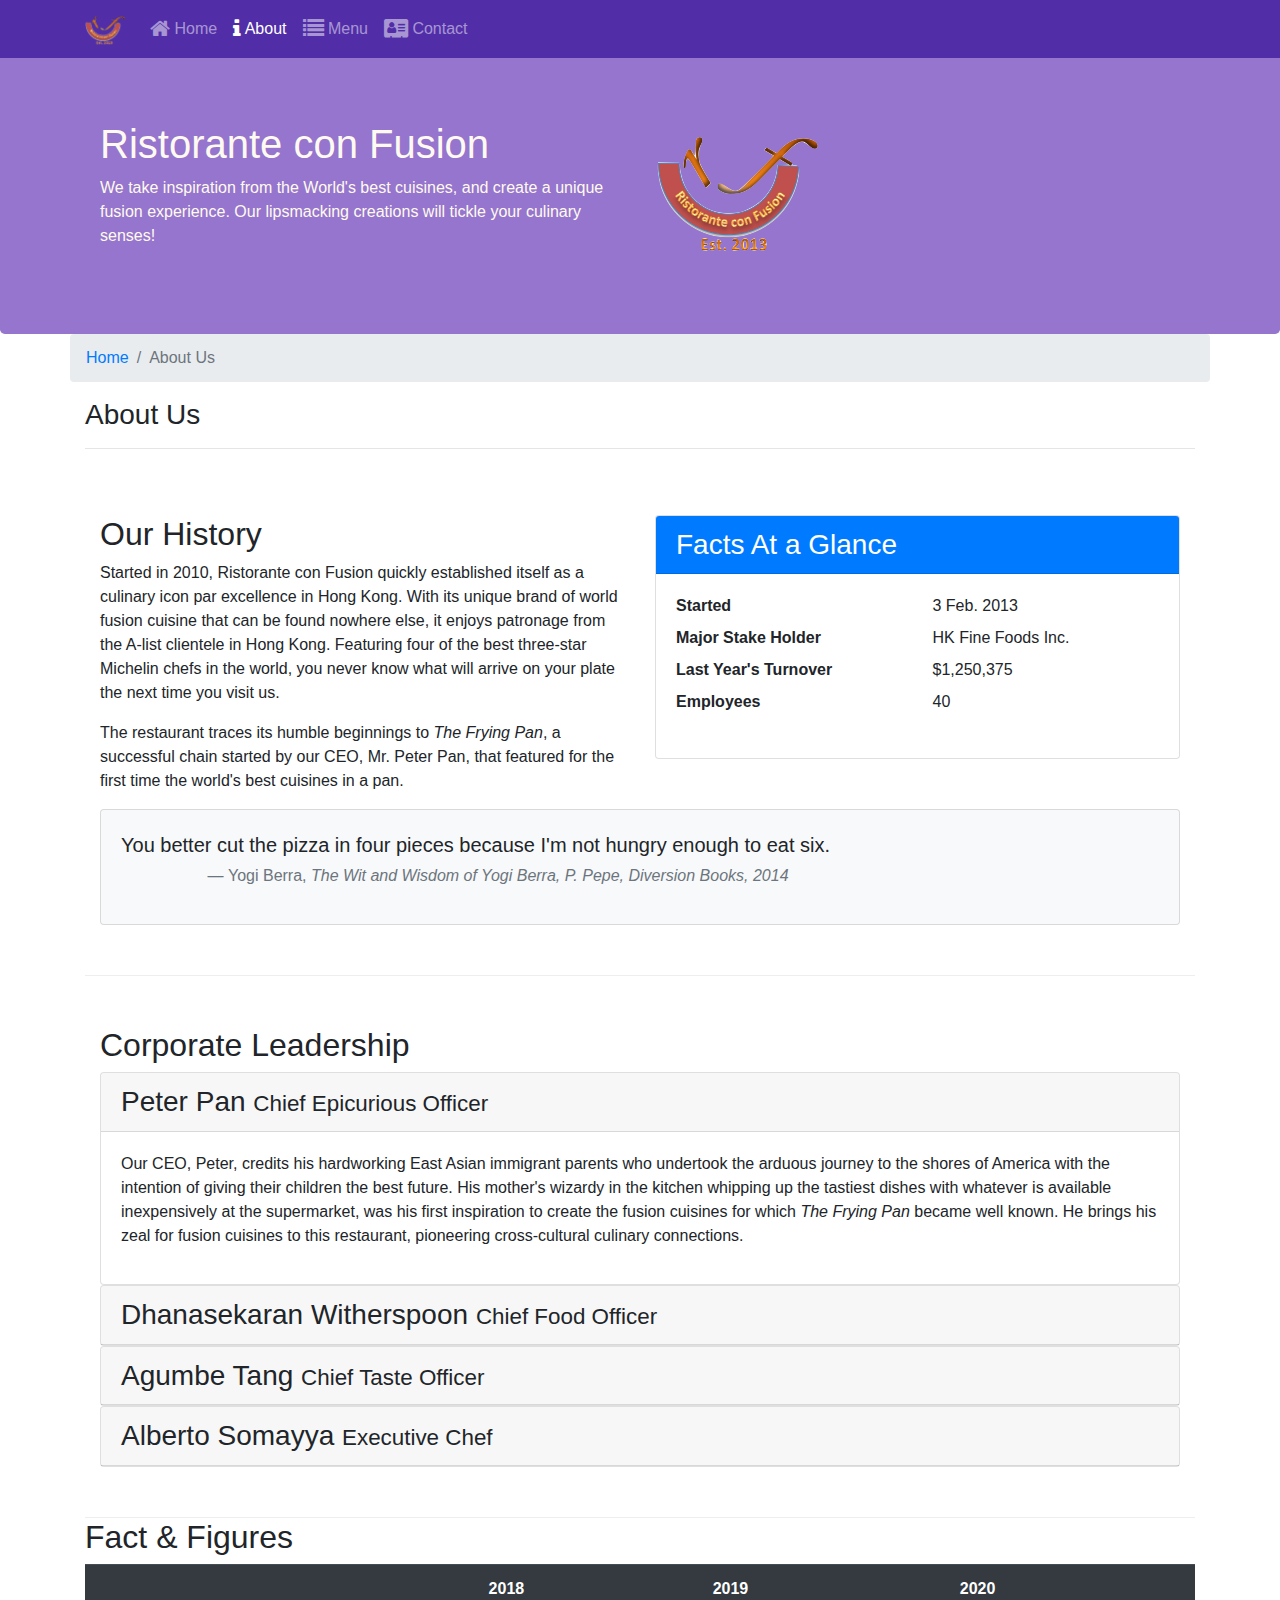
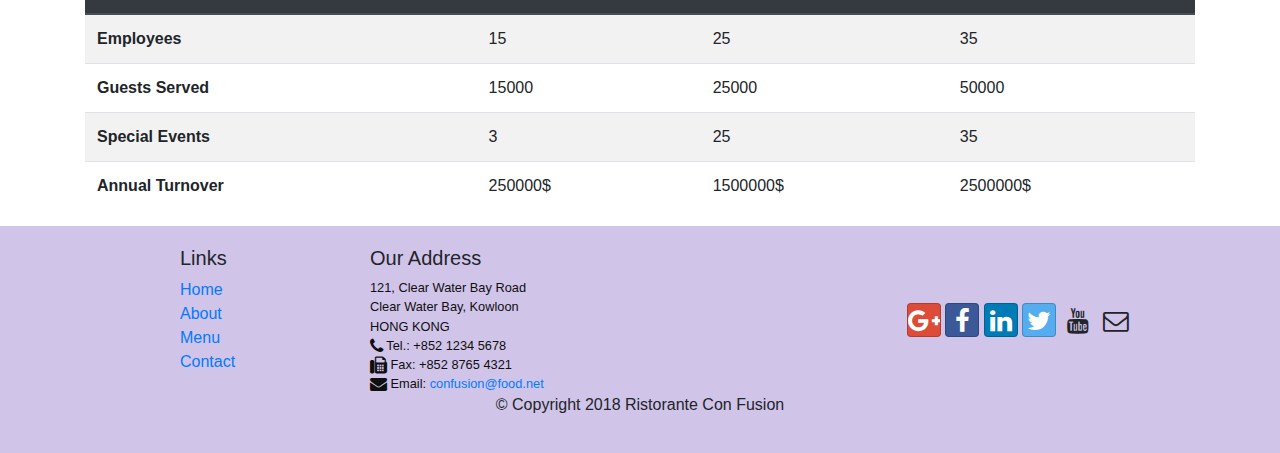
==== aboutus.html @ 9cd2f2bb "Add files via upload" ====
<!DOCTYPE html><html lang="en"><head><meta charset="utf-8"><meta name="viewport" content="width=device-width,initial-scale=1,shrink-to-fit=no"><meta http-equiv="x-ua-compatible" content="ie=edge"><link rel="stylesheet" href="css/main.css"><title>Ristorante Con Fusion: About Us</title></head><body><nav class="navbar navbar-dark navbar-expand-sm fixed-top"><div class="container"><button class="navbar-toggler" type="button" data-toggle="collapse" data-target="#Navbar"><span class="navbar-toggler-icon"></span></button> <a class="navbar-brand" href="#"><img src="img/logo.png" hieght="30" width="41"></a><div class="collapse navbar-collapse" id="Navbar"><ul class="navbar-nav mr-auto"><li class="nav-item"><a class="nav-link" href="./index.html"><span class="fa fa-home fa-lg"></span> Home</a></li><li class="nav-item active"><a class="nav-link" href="#"><span class="fa fa-info fa-lg"></span> About</a></li><li class="nav-item"><a class="nav-link" href="#"><span class="fa fa-list fa-lg"></span> Menu</a></li><li class="nav-item"><a class="nav-link" href="./contactus.html"><span class="fa fa-address-card fa-lg"></span> Contact</a></li></ul></div></div></nav><header class="jumbotron"><div class="container"><div class="row row-header"><div class="col-12 col-sm-6"><h1>Ristorante con Fusion</h1><p>We take inspiration from the World's best cuisines, and create a unique fusion experience. Our lipsmacking creations will tickle your culinary senses!</p></div><div class="col-12 col-sm-6 align-self-center"><img src="img/logo.png" class="img-fluid"></div></div></div></header><div class="container"><div class="row"><ol class="col-12 breadcrumb"><li class="breadcrumb-item"><a href="./index.html">Home</a></li><li class="breadcrumb-item active">About Us</li></ol><div class="col col-sm"><h3>About Us</h3><hr></div></div><div class="row row-content"><div class="col-12 col-sm-6 col-md-6"><h2>Our History</h2><p>Started in 2010, Ristorante con Fusion quickly established itself as a culinary icon par excellence in Hong Kong. With its unique brand of world fusion cuisine that can be found nowhere else, it enjoys patronage from the A-list clientele in Hong Kong. Featuring four of the best three-star Michelin chefs in the world, you never know what will arrive on your plate the next time you visit us.</p><p>The restaurant traces its humble beginnings to <em>The Frying Pan</em>, a successful chain started by our CEO, Mr. Peter Pan, that featured for the first time the world's best cuisines in a pan.</p></div><div class="col-12 col-sm-6 col-md-6"><div class="card"><h3 class="card-header bg-primary text-white">Facts At a Glance</h3><div class="card-body"><dl class="row"><dt class="col-6">Started</dt><dd class="col-6">3 Feb. 2013</dd><dt class="col-6">Major Stake Holder</dt><dd class="col-6">HK Fine Foods Inc.</dd><dt class="col-6">Last Year's Turnover</dt><dd class="col-6">$1,250,375</dd><dt class="col-6">Employees</dt><dd class="col-6">40</dd></dl></div></div></div><div class="col-12"><div class="card card-body bg-light"><blockquote class="blockquote"><p class="mb-1">You better cut the pizza in four pieces because I'm not hungry enough to eat six.</p><footer class="blockquote-footer offset-1">Yogi Berra, <cite title="Source Title">The Wit and Wisdom of Yogi Berra, P. Pepe, Diversion Books, 2014</cite></footer></blockquote></div></div></div><div class="row row-content"><div class="col-12"><h2>Corporate Leadership</h2><div id="accordion"><div class="card"><div class="card-header" role="tab" id="peterhead"><h3 class="mb-0"><a data-toggle="collapse" data-target="#peter">Peter Pan <small>Chief Epicurious Officer</small></a></h3></div><div class="collapse show" data-parent="#accordion" id="peter"><div class="card-body"><p class="d-none d-sm-block">Our CEO, Peter, credits his hardworking East Asian immigrant parents who undertook the arduous journey to the shores of America with the intention of giving their children the best future. His mother's wizardy in the kitchen whipping up the tastiest dishes with whatever is available inexpensively at the supermarket, was his first inspiration to create the fusion cuisines for which <em>The Frying Pan</em> became well known. He brings his zeal for fusion cuisines to this restaurant, pioneering cross-cultural culinary connections.</p></div></div></div><div class="card"><div class="card-header" role="tab" id="winter"><h3 class="mb-0"><a class="collapsed" data-toggle="collapse" data-target="#danny">Dhanasekaran Witherspoon <small>Chief Food Officer</small></a></h3></div><div class="collapse" id="danny" data-parent="#accordion"><div class="card-body"><p class="d-none d-sm-block">Our CFO, Danny, as he is affectionately referred to by his colleagues, comes from a long established family tradition in farming and produce. His experiences growing up on a farm in the Australian outback gave him great appreciation for varieties of food sources. As he puts it in his own words, <em>Everything that runs, wins, and everything that stays, pays!</em></p></div></div></div><div class="card"><div class="card-header" role="tab" id="Agumbe"><h3 class="mb-0"><a class="collapsed" data-toggle="collapse" data-target="#tang">Agumbe Tang <small>Chief Taste Officer</small></a></h3></div><div class="collapse" id="tang" data-parent="#accordion"><div class="card-body"><p class="d-none d-sm-block">Blessed with the most discerning gustatory sense, Agumbe, our CTO, personally ensures that every dish that we serve meets his exacting tastes. Our chefs dread the tongue lashing that ensues if their dish does not meet his exacting standards. He lives by his motto, <em>You click only if you survive my lick.</em></p></div></div></div><div class="card"><div class="card-header" role="tab" id="winter"><h3 class="mb-0"><a class="collapsed" data-toggle="collapse" data-target="#alberto">Alberto Somayya <small>Executive Chef</small></a></h3></div><div class="collapse" id="alberto" data-parent="#accordion"><div class="card-body"><p class="d-none d-sm-block">Award winning three-star Michelin chef with wide International experience having worked closely with whos-who in the culinary world, he specializes in creating mouthwatering Indo-Italian fusion experiences. He says, <em>Put together the cuisines from the two craziest cultures, and you get a winning hit! Amma Mia!</em></p></div></div></div></div></div></div><div class="row row content"><div class="col-12"><h2>Fact & Figures</h2><div class="table-responsive"><table class="table table-striped"><thead class="thead-dark"><tr><th></th><th>2018</th><th>2019</th><th>2020</th></tr></thead><tbody><tr><th>Employees</th><td>15</td><td>25</td><td>35</td></tr><tr><th>Guests Served</th><td>15000</td><td>25000</td><td>50000</td></tr><tr><th>Special Events</th><td>3</td><td>25</td><td>35</td></tr><tr><th>Annual Turnover</th><td>250000$</td><td>1500000$</td><td>2500000$</td></tr></tbody></table></div></div><div class="col-12 col-sm-3"></div></div></div><footer class="footer"><div class="container"><div class="row"><div class="col-4 offset-1 col-sm-2"><h5>Links</h5><ul class="list-unstyled"><li><a href="#">Home</a></li><li><a href="#">About</a></li><li><a href="#">Menu</a></li><li><a href="#">Contact</a></li></ul></div><div class="col-7 col-sm-5"><h5>Our Address</h5><address>121, Clear Water Bay Road<br>Clear Water Bay, Kowloon<br>HONG KONG<br><i class="fa fa-phone fa-lg"></i> Tel.: +852 1234 5678<br><i class="fa fa-fax fa-lg"></i> Fax: +852 8765 4321<br><i class="fa fa-envelope fa-lg"></i> Email: <a href="mailto:confusion@food.net">confusion@food.net</a></address></div><div class="col-12 col-sm-4 align-self-center"><div class="text-center"><a class="btn btn-social-icon btn-google" href="http://google.com/+"><span class="fa fa-google-plus fa-lg"></span></a> <a class="btn btn-social-icon btn-facebook" href="http://www.facebook.com/profile.php?id="><span class="fa fa-facebook fa-lg"></span></a> <a class="btn btn-social-icon btn-linkedin" href="http://www.linkedin.com/in/"><span class="fa fa-linkedin fa-lg"></span></a> <a class="btn btn-social-icon btn-twitter" href="http://twitter.com/"><span class="fa fa-twitter fa-lg"></span></a> <a class="btn btn-social-icon btn-youtube" href="http://youtube.com/"><span class="fa fa-youtube fa-lg"></span></a> <a class="btn btn-social-icon" href="mailto:"><span class="fa fa-envelope-o fa-lg"></span></a></div></div></div><div class="row justify-content-center"><div class="col-auto"><p>© Copyright 2018 Ristorante Con Fusion</p></div></div></div></footer><script src="js/main.js"></script></body></html>
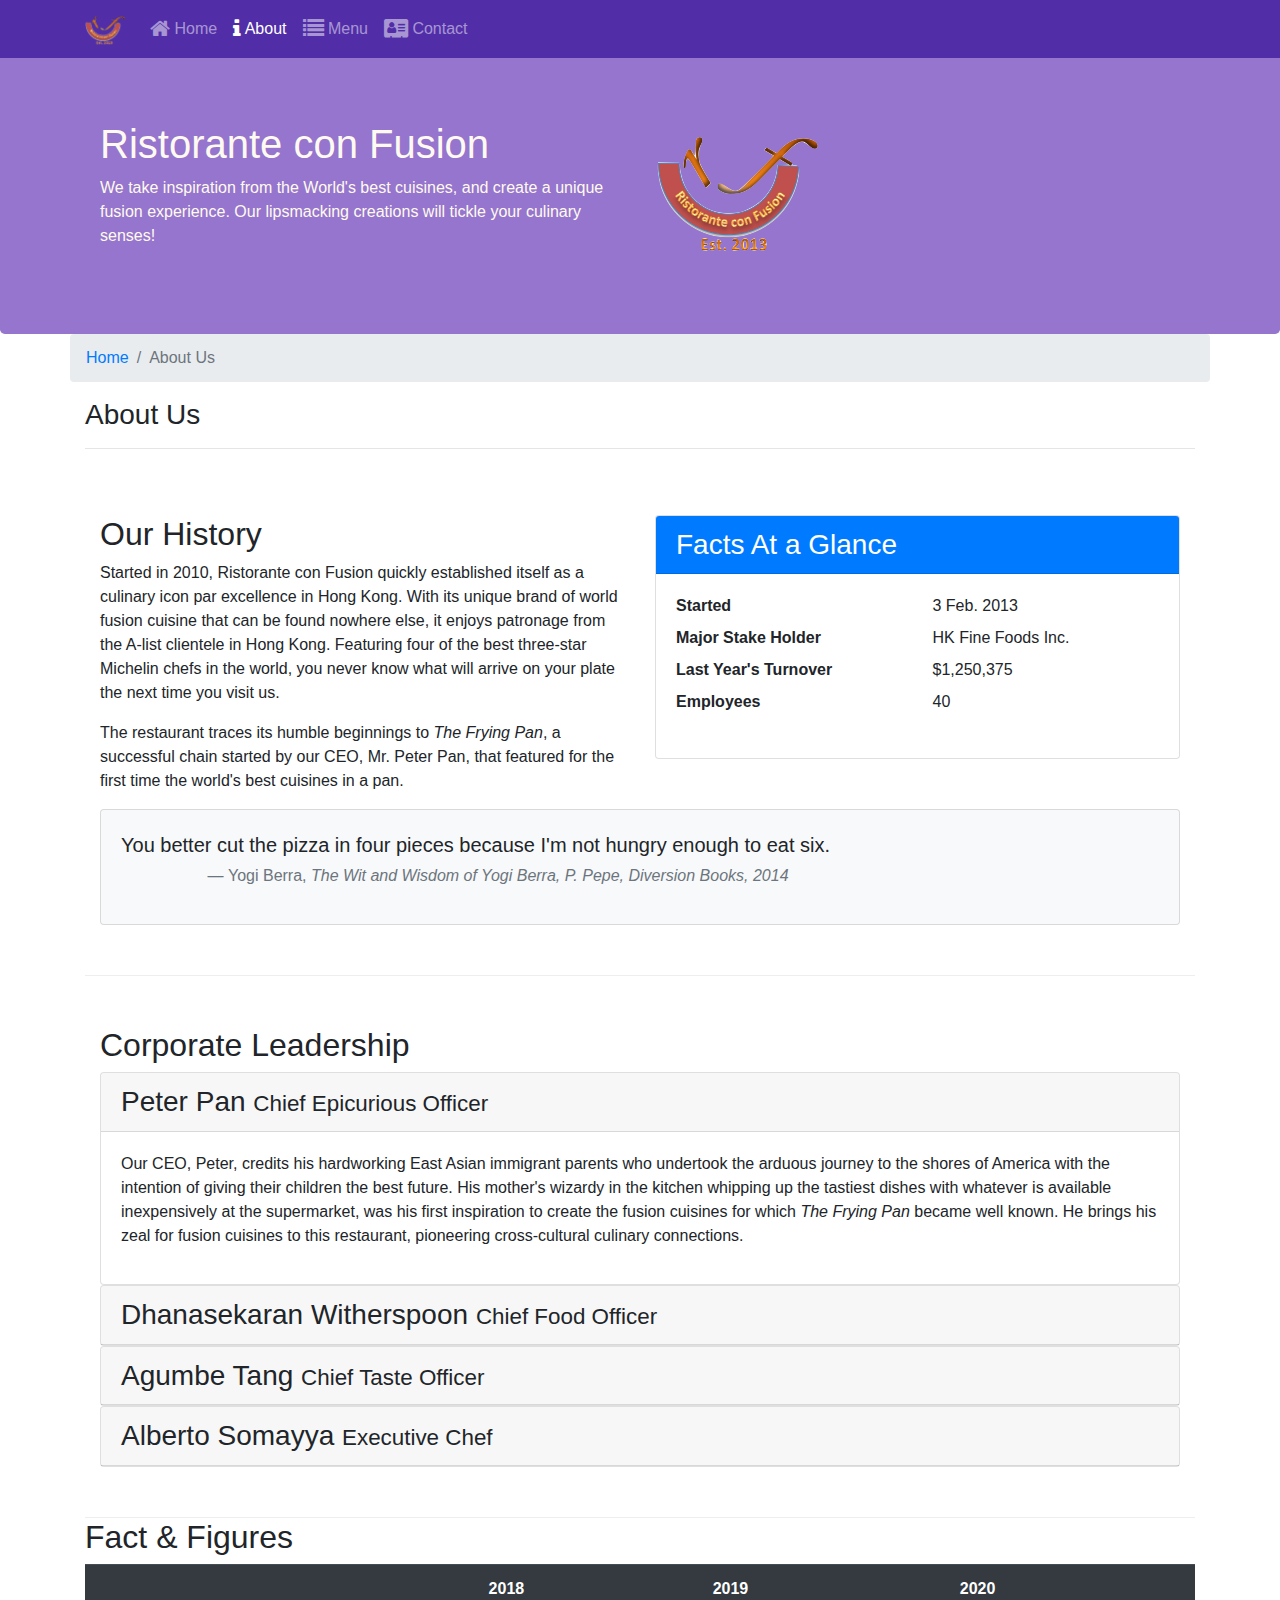
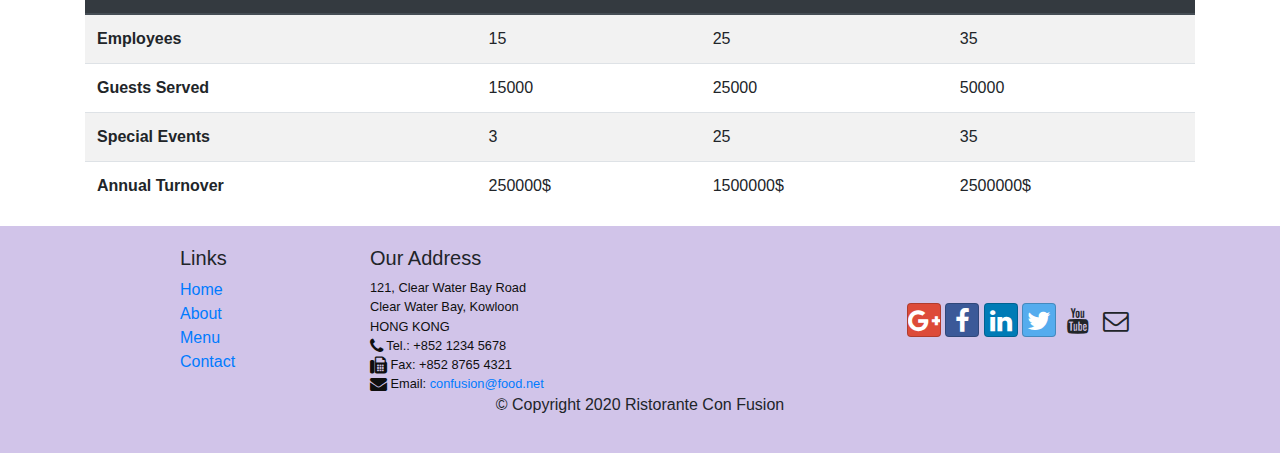
==== commit b0c53b3a: "Update aboutus.html" ====
--- a/aboutus.html
+++ b/aboutus.html
@@ -1 +1 @@
-<!DOCTYPE html><html lang="en"><head><meta charset="utf-8"><meta name="viewport" content="width=device-width,initial-scale=1,shrink-to-fit=no"><meta http-equiv="x-ua-compatible" content="ie=edge"><link rel="stylesheet" href="css/main.css"><title>Ristorante Con Fusion: About Us</title></head><body><nav class="navbar navbar-dark navbar-expand-sm fixed-top"><div class="container"><button class="navbar-toggler" type="button" data-toggle="collapse" data-target="#Navbar"><span class="navbar-toggler-icon"></span></button> <a class="navbar-brand" href="#"><img src="img/logo.png" hieght="30" width="41"></a><div class="collapse navbar-collapse" id="Navbar"><ul class="navbar-nav mr-auto"><li class="nav-item"><a class="nav-link" href="./index.html"><span class="fa fa-home fa-lg"></span> Home</a></li><li class="nav-item active"><a class="nav-link" href="#"><span class="fa fa-info fa-lg"></span> About</a></li><li class="nav-item"><a class="nav-link" href="#"><span class="fa fa-list fa-lg"></span> Menu</a></li><li class="nav-item"><a class="nav-link" href="./contactus.html"><span class="fa fa-address-card fa-lg"></span> Contact</a></li></ul></div></div></nav><header class="jumbotron"><div class="container"><div class="row row-header"><div class="col-12 col-sm-6"><h1>Ristorante con Fusion</h1><p>We take inspiration from the World's best cuisines, and create a unique fusion experience. Our lipsmacking creations will tickle your culinary senses!</p></div><div class="col-12 col-sm-6 align-self-center"><img src="img/logo.png" class="img-fluid"></div></div></div></header><div class="container"><div class="row"><ol class="col-12 breadcrumb"><li class="breadcrumb-item"><a href="./index.html">Home</a></li><li class="breadcrumb-item active">About Us</li></ol><div class="col col-sm"><h3>About Us</h3><hr></div></div><div class="row row-content"><div class="col-12 col-sm-6 col-md-6"><h2>Our History</h2><p>Started in 2010, Ristorante con Fusion quickly established itself as a culinary icon par excellence in Hong Kong. With its unique brand of world fusion cuisine that can be found nowhere else, it enjoys patronage from the A-list clientele in Hong Kong. Featuring four of the best three-star Michelin chefs in the world, you never know what will arrive on your plate the next time you visit us.</p><p>The restaurant traces its humble beginnings to <em>The Frying Pan</em>, a successful chain started by our CEO, Mr. Peter Pan, that featured for the first time the world's best cuisines in a pan.</p></div><div class="col-12 col-sm-6 col-md-6"><div class="card"><h3 class="card-header bg-primary text-white">Facts At a Glance</h3><div class="card-body"><dl class="row"><dt class="col-6">Started</dt><dd class="col-6">3 Feb. 2013</dd><dt class="col-6">Major Stake Holder</dt><dd class="col-6">HK Fine Foods Inc.</dd><dt class="col-6">Last Year's Turnover</dt><dd class="col-6">$1,250,375</dd><dt class="col-6">Employees</dt><dd class="col-6">40</dd></dl></div></div></div><div class="col-12"><div class="card card-body bg-light"><blockquote class="blockquote"><p class="mb-1">You better cut the pizza in four pieces because I'm not hungry enough to eat six.</p><footer class="blockquote-footer offset-1">Yogi Berra, <cite title="Source Title">The Wit and Wisdom of Yogi Berra, P. Pepe, Diversion Books, 2014</cite></footer></blockquote></div></div></div><div class="row row-content"><div class="col-12"><h2>Corporate Leadership</h2><div id="accordion"><div class="card"><div class="card-header" role="tab" id="peterhead"><h3 class="mb-0"><a data-toggle="collapse" data-target="#peter">Peter Pan <small>Chief Epicurious Officer</small></a></h3></div><div class="collapse show" data-parent="#accordion" id="peter"><div class="card-body"><p class="d-none d-sm-block">Our CEO, Peter, credits his hardworking East Asian immigrant parents who undertook the arduous journey to the shores of America with the intention of giving their children the best future. His mother's wizardy in the kitchen whipping up the tastiest dishes with whatever is available inexpensively at the supermarket, was his first inspiration to create the fusion cuisines for which <em>The Frying Pan</em> became well known. He brings his zeal for fusion cuisines to this restaurant, pioneering cross-cultural culinary connections.</p></div></div></div><div class="card"><div class="card-header" role="tab" id="winter"><h3 class="mb-0"><a class="collapsed" data-toggle="collapse" data-target="#danny">Dhanasekaran Witherspoon <small>Chief Food Officer</small></a></h3></div><div class="collapse" id="danny" data-parent="#accordion"><div class="card-body"><p class="d-none d-sm-block">Our CFO, Danny, as he is affectionately referred to by his colleagues, comes from a long established family tradition in farming and produce. His experiences growing up on a farm in the Australian outback gave him great appreciation for varieties of food sources. As he puts it in his own words, <em>Everything that runs, wins, and everything that stays, pays!</em></p></div></div></div><div class="card"><div class="card-header" role="tab" id="Agumbe"><h3 class="mb-0"><a class="collapsed" data-toggle="collapse" data-target="#tang">Agumbe Tang <small>Chief Taste Officer</small></a></h3></div><div class="collapse" id="tang" data-parent="#accordion"><div class="card-body"><p class="d-none d-sm-block">Blessed with the most discerning gustatory sense, Agumbe, our CTO, personally ensures that every dish that we serve meets his exacting tastes. Our chefs dread the tongue lashing that ensues if their dish does not meet his exacting standards. He lives by his motto, <em>You click only if you survive my lick.</em></p></div></div></div><div class="card"><div class="card-header" role="tab" id="winter"><h3 class="mb-0"><a class="collapsed" data-toggle="collapse" data-target="#alberto">Alberto Somayya <small>Executive Chef</small></a></h3></div><div class="collapse" id="alberto" data-parent="#accordion"><div class="card-body"><p class="d-none d-sm-block">Award winning three-star Michelin chef with wide International experience having worked closely with whos-who in the culinary world, he specializes in creating mouthwatering Indo-Italian fusion experiences. He says, <em>Put together the cuisines from the two craziest cultures, and you get a winning hit! Amma Mia!</em></p></div></div></div></div></div></div><div class="row row content"><div class="col-12"><h2>Fact & Figures</h2><div class="table-responsive"><table class="table table-striped"><thead class="thead-dark"><tr><th></th><th>2018</th><th>2019</th><th>2020</th></tr></thead><tbody><tr><th>Employees</th><td>15</td><td>25</td><td>35</td></tr><tr><th>Guests Served</th><td>15000</td><td>25000</td><td>50000</td></tr><tr><th>Special Events</th><td>3</td><td>25</td><td>35</td></tr><tr><th>Annual Turnover</th><td>250000$</td><td>1500000$</td><td>2500000$</td></tr></tbody></table></div></div><div class="col-12 col-sm-3"></div></div></div><footer class="footer"><div class="container"><div class="row"><div class="col-4 offset-1 col-sm-2"><h5>Links</h5><ul class="list-unstyled"><li><a href="#">Home</a></li><li><a href="#">About</a></li><li><a href="#">Menu</a></li><li><a href="#">Contact</a></li></ul></div><div class="col-7 col-sm-5"><h5>Our Address</h5><address>121, Clear Water Bay Road<br>Clear Water Bay, Kowloon<br>HONG KONG<br><i class="fa fa-phone fa-lg"></i> Tel.: +852 1234 5678<br><i class="fa fa-fax fa-lg"></i> Fax: +852 8765 4321<br><i class="fa fa-envelope fa-lg"></i> Email: <a href="mailto:confusion@food.net">confusion@food.net</a></address></div><div class="col-12 col-sm-4 align-self-center"><div class="text-center"><a class="btn btn-social-icon btn-google" href="http://google.com/+"><span class="fa fa-google-plus fa-lg"></span></a> <a class="btn btn-social-icon btn-facebook" href="http://www.facebook.com/profile.php?id="><span class="fa fa-facebook fa-lg"></span></a> <a class="btn btn-social-icon btn-linkedin" href="http://www.linkedin.com/in/"><span class="fa fa-linkedin fa-lg"></span></a> <a class="btn btn-social-icon btn-twitter" href="http://twitter.com/"><span class="fa fa-twitter fa-lg"></span></a> <a class="btn btn-social-icon btn-youtube" href="http://youtube.com/"><span class="fa fa-youtube fa-lg"></span></a> <a class="btn btn-social-icon" href="mailto:"><span class="fa fa-envelope-o fa-lg"></span></a></div></div></div><div class="row justify-content-center"><div class="col-auto"><p>© Copyright 2018 Ristorante Con Fusion</p></div></div></div></footer><script src="js/main.js"></script></body></html>+<!DOCTYPE html><html lang="en"><head><meta charset="utf-8"><meta name="viewport" content="width=device-width,initial-scale=1,shrink-to-fit=no"><meta http-equiv="x-ua-compatible" content="ie=edge"><link rel="stylesheet" href="css/main.css"><title>Ristorante Con Fusion: About Us</title></head><body><nav class="navbar navbar-dark navbar-expand-sm fixed-top"><div class="container"><button class="navbar-toggler" type="button" data-toggle="collapse" data-target="#Navbar"><span class="navbar-toggler-icon"></span></button> <a class="navbar-brand" href="#"><img src="img/logo.png" hieght="30" width="41"></a><div class="collapse navbar-collapse" id="Navbar"><ul class="navbar-nav mr-auto"><li class="nav-item"><a class="nav-link" href="./index.html"><span class="fa fa-home fa-lg"></span> Home</a></li><li class="nav-item active"><a class="nav-link" href="#"><span class="fa fa-info fa-lg"></span> About</a></li><li class="nav-item"><a class="nav-link" href="./menu.html"><span class="fa fa-list fa-lg"></span> Menu</a></li><li class="nav-item"><a class="nav-link" href="./contactus.html"><span class="fa fa-address-card fa-lg"></span> Contact</a></li></ul></div></div></nav><header class="jumbotron"><div class="container"><div class="row row-header"><div class="col-12 col-sm-6"><h1>Ristorante con Fusion</h1><p>We take inspiration from the World's best cuisines, and create a unique fusion experience. Our lipsmacking creations will tickle your culinary senses!</p></div><div class="col-12 col-sm-6 align-self-center"><img src="img/logo.png" class="img-fluid"></div></div></div></header><div class="container"><div class="row"><ol class="col-12 breadcrumb"><li class="breadcrumb-item"><a href="./index.html">Home</a></li><li class="breadcrumb-item active">About Us</li></ol><div class="col col-sm"><h3>About Us</h3><hr></div></div><div class="row row-content"><div class="col-12 col-sm-6 col-md-6"><h2>Our History</h2><p>Started in 2010, Ristorante con Fusion quickly established itself as a culinary icon par excellence in Hong Kong. With its unique brand of world fusion cuisine that can be found nowhere else, it enjoys patronage from the A-list clientele in Hong Kong. Featuring four of the best three-star Michelin chefs in the world, you never know what will arrive on your plate the next time you visit us.</p><p>The restaurant traces its humble beginnings to <em>The Frying Pan</em>, a successful chain started by our CEO, Mr. Peter Pan, that featured for the first time the world's best cuisines in a pan.</p></div><div class="col-12 col-sm-6 col-md-6"><div class="card"><h3 class="card-header bg-primary text-white">Facts At a Glance</h3><div class="card-body"><dl class="row"><dt class="col-6">Started</dt><dd class="col-6">3 Feb. 2013</dd><dt class="col-6">Major Stake Holder</dt><dd class="col-6">HK Fine Foods Inc.</dd><dt class="col-6">Last Year's Turnover</dt><dd class="col-6">$1,250,375</dd><dt class="col-6">Employees</dt><dd class="col-6">40</dd></dl></div></div></div><div class="col-12"><div class="card card-body bg-light"><blockquote class="blockquote"><p class="mb-1">You better cut the pizza in four pieces because I'm not hungry enough to eat six.</p><footer class="blockquote-footer offset-1">Yogi Berra, <cite title="Source Title">The Wit and Wisdom of Yogi Berra, P. Pepe, Diversion Books, 2014</cite></footer></blockquote></div></div></div><div class="row row-content"><div class="col-12"><h2>Corporate Leadership</h2><div id="accordion"><div class="card"><div class="card-header" role="tab" id="peterhead"><h3 class="mb-0"><a data-toggle="collapse" data-target="#peter">Peter Pan <small>Chief Epicurious Officer</small></a></h3></div><div class="collapse show" data-parent="#accordion" id="peter"><div class="card-body"><p class="d-none d-sm-block">Our CEO, Peter, credits his hardworking East Asian immigrant parents who undertook the arduous journey to the shores of America with the intention of giving their children the best future. His mother's wizardy in the kitchen whipping up the tastiest dishes with whatever is available inexpensively at the supermarket, was his first inspiration to create the fusion cuisines for which <em>The Frying Pan</em> became well known. He brings his zeal for fusion cuisines to this restaurant, pioneering cross-cultural culinary connections.</p></div></div></div><div class="card"><div class="card-header" role="tab" id="winter"><h3 class="mb-0"><a class="collapsed" data-toggle="collapse" data-target="#danny">Dhanasekaran Witherspoon <small>Chief Food Officer</small></a></h3></div><div class="collapse" id="danny" data-parent="#accordion"><div class="card-body"><p class="d-none d-sm-block">Our CFO, Danny, as he is affectionately referred to by his colleagues, comes from a long established family tradition in farming and produce. His experiences growing up on a farm in the Australian outback gave him great appreciation for varieties of food sources. As he puts it in his own words, <em>Everything that runs, wins, and everything that stays, pays!</em></p></div></div></div><div class="card"><div class="card-header" role="tab" id="Agumbe"><h3 class="mb-0"><a class="collapsed" data-toggle="collapse" data-target="#tang">Agumbe Tang <small>Chief Taste Officer</small></a></h3></div><div class="collapse" id="tang" data-parent="#accordion"><div class="card-body"><p class="d-none d-sm-block">Blessed with the most discerning gustatory sense, Agumbe, our CTO, personally ensures that every dish that we serve meets his exacting tastes. Our chefs dread the tongue lashing that ensues if their dish does not meet his exacting standards. He lives by his motto, <em>You click only if you survive my lick.</em></p></div></div></div><div class="card"><div class="card-header" role="tab" id="winter"><h3 class="mb-0"><a class="collapsed" data-toggle="collapse" data-target="#alberto">Alberto Somayya <small>Executive Chef</small></a></h3></div><div class="collapse" id="alberto" data-parent="#accordion"><div class="card-body"><p class="d-none d-sm-block">Award winning three-star Michelin chef with wide International experience having worked closely with whos-who in the culinary world, he specializes in creating mouthwatering Indo-Italian fusion experiences. He says, <em>Put together the cuisines from the two craziest cultures, and you get a winning hit! Amma Mia!</em></p></div></div></div></div></div></div><div class="row row content"><div class="col-12"><h2>Fact & Figures</h2><div class="table-responsive"><table class="table table-striped"><thead class="thead-dark"><tr><th></th><th>2018</th><th>2019</th><th>2020</th></tr></thead><tbody><tr><th>Employees</th><td>15</td><td>25</td><td>35</td></tr><tr><th>Guests Served</th><td>15000</td><td>25000</td><td>50000</td></tr><tr><th>Special Events</th><td>3</td><td>25</td><td>35</td></tr><tr><th>Annual Turnover</th><td>250000$</td><td>1500000$</td><td>2500000$</td></tr></tbody></table></div></div><div class="col-12 col-sm-3"></div></div></div><footer class="footer"><div class="container"><div class="row"><div class="col-4 offset-1 col-sm-2"><h5>Links</h5><ul class="list-unstyled"><li><a href="./index.html">Home</a></li><li><a href="#">About</a></li><li><a href="./menu.html">Menu</a></li><li><a href="./contactus.html">Contact</a></li></ul></div><div class="col-7 col-sm-5"><h5>Our Address</h5><address>121, Clear Water Bay Road<br>Clear Water Bay, Kowloon<br>HONG KONG<br><i class="fa fa-phone fa-lg"></i> Tel.: +852 1234 5678<br><i class="fa fa-fax fa-lg"></i> Fax: +852 8765 4321<br><i class="fa fa-envelope fa-lg"></i> Email: <a href="mailto:confusion@food.net">confusion@food.net</a></address></div><div class="col-12 col-sm-4 align-self-center"><div class="text-center"><a class="btn btn-social-icon btn-google" href="http://google.com/+"><span class="fa fa-google-plus fa-lg"></span></a> <a class="btn btn-social-icon btn-facebook" href="http://www.facebook.com/profile.php?id="><span class="fa fa-facebook fa-lg"></span></a> <a class="btn btn-social-icon btn-linkedin" href="http://www.linkedin.com/in/"><span class="fa fa-linkedin fa-lg"></span></a> <a class="btn btn-social-icon btn-twitter" href="http://twitter.com/"><span class="fa fa-twitter fa-lg"></span></a> <a class="btn btn-social-icon btn-youtube" href="http://youtube.com/"><span class="fa fa-youtube fa-lg"></span></a> <a class="btn btn-social-icon" href="mailto:"><span class="fa fa-envelope-o fa-lg"></span></a></div></div></div><div class="row justify-content-center"><div class="col-auto"><p>© Copyright 2020 Ristorante Con Fusion</p></div></div></div></footer><script src="js/main.js"></script></body></html>
